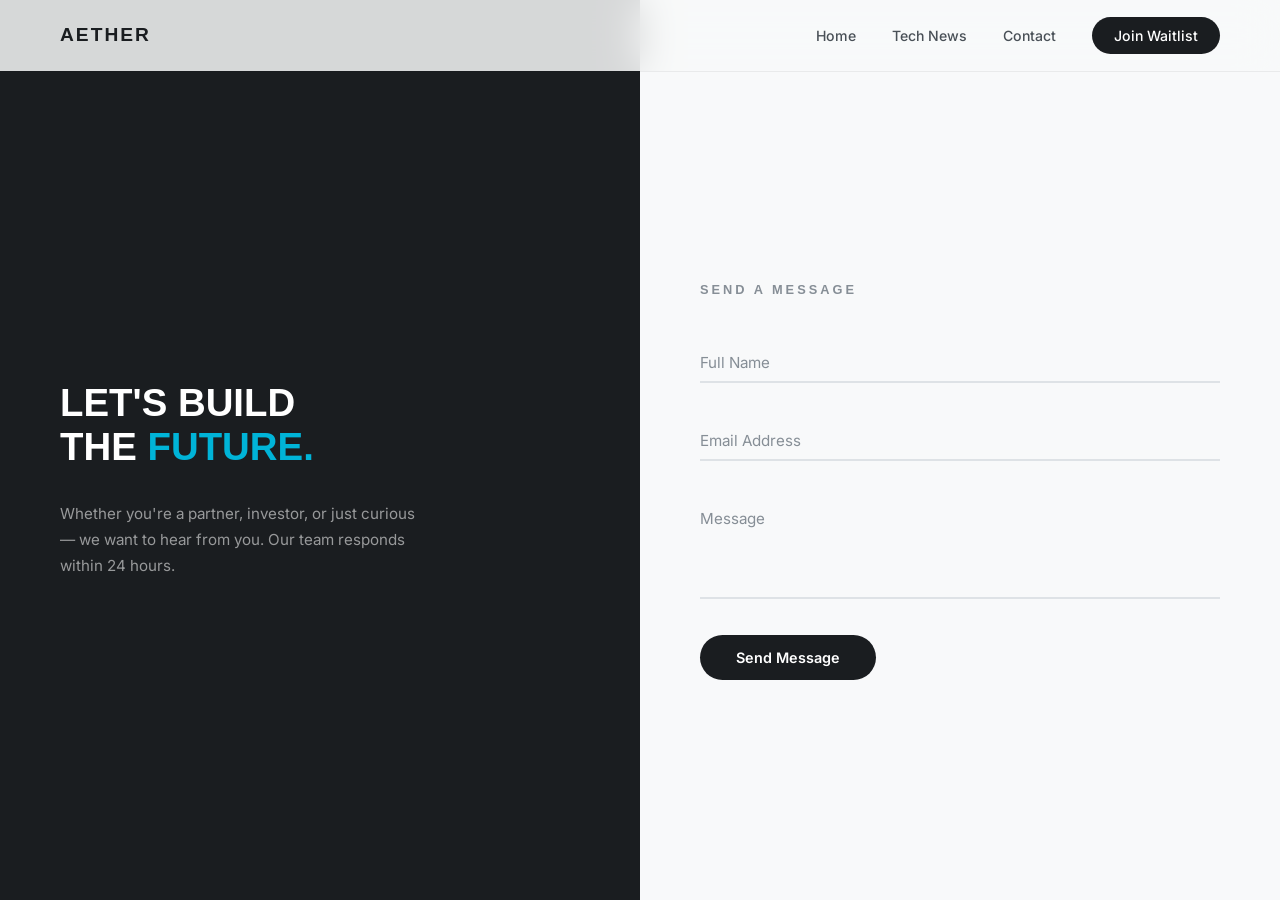
==== contact.html @ c91f283f "blub" ====
<html>
<head>
  <title>Contact</title>
  <link rel="stylesheet" href="design.css" />
  <link href="https://fonts.googleapis.com/css2?family=Syncopate:wght@400;700&family=Inter:wght@300;400;500;600&display=swap" rel="stylesheet" />
</head>
<body>

<nav class="navbar scrolled" id="navbar">
  <div class="nav-logo"><a href="index.html">Aether</a></div>
  <ul class="nav-links">
    <li><a href="index.html">Home</a></li>
    <li><a href="tech.html">Tech News</a></li>
    <li><a href="contact.html">Contact</a></li>
    <li><a href="waitlist.html" class="nav-cta">Join Waitlist</a></li>
  </ul>
  <button class="hamburger" onclick="document.getElementById('mob').classList.toggle('open')">&#9776;</button>
</nav>
<div class="mobile-menu" id="mob">
  <a href="index.html">Home</a>
  <a href="tech.html">Tech News</a>
  <a href="contact.html">Contact</a>
  <a href="waitlist.html">Join Waitlist</a>
</div>

<div class="contact-split">
  <div class="contact-left">
    <h1>Let's build<br />the <span>future.</span></h1>
    <p style="color:rgba(255,255,255,0.55); font-size:0.95rem; line-height:1.7; max-width:360px;">Whether you're a partner, investor, or just curious — we want to hear from you. Our team responds within 24 hours.</p>

  </div>

  <div class="contact-right">
    <h2>Send a message</h2>
    <form id="contactForm" onsubmit="submitContact(event)">
      <div class="field" id="f-name">
        <input type="text" id="c-name" placeholder=" " />
        <label for="c-name">Full Name</label>
        <span class="field-err">Name is required.</span>
      </div>
      <div class="field" id="f-email">
        <input type="text" id="c-email" placeholder=" " />
        <label for="c-email">Email Address</label>
        <span class="field-err">Enter a valid email address.</span>
      </div>
      <div class="field" id="f-msg">
        <textarea id="c-msg" placeholder=" " rows="4"></textarea>
        <label for="c-msg">Message</label>
        <span class="field-err">Message cannot be empty.</span>
      </div>
      <button type="submit" class="submit-btn">Send Message</button>
    </form>
  </div>
</div>

<script>
  function isEmail(v) { return /^[^\s@]+@[^\s@]+\.[^\s@]+$/.test(v.trim()); }

  function submitContact(e) {
    e.preventDefault();
    const name = document.getElementById('c-name').value.trim();
    const email = document.getElementById('c-email').value.trim();
    const msg = document.getElementById('c-msg').value.trim();
    let ok = true;

    document.getElementById('f-name').classList.toggle('error', !name);
    document.getElementById('f-email').classList.toggle('error', !isEmail(email));
    document.getElementById('f-msg').classList.toggle('error', !msg);

    if (!name) ok = false;
    if (!isEmail(email)) ok = false;
    if (!msg) ok = false;
    if (!ok) return;

    alert('Message received!\n\nName: ' + name + '\nEmail: ' + email + '\nMessage: ' + msg);
    document.getElementById('contactForm').reset();
  }
</script>
</body>
</html>
---- design.css ----
*, *::before, *::after { box-sizing: border-box; margin: 0; padding: 0; }

:root {
  --white: #F8F9FA;
  --grey: #E9ECEF;
  --slate: #1A1D20;
  --slate-mid: #495057;
  --slate-light: #868e96;
  --orange: #FF5A5F;
  --cyan: #00B4D8;
  --radius: 16px;
  --radius-sm: 10px;
}

html { scroll-behavior: smooth; }

body {
  font-family: 'Inter', sans-serif;
  background: var(--white);
  color: var(--slate);
  font-size: 16px;
  line-height: 1.6;
  overflow-x: hidden;
}

.navbar {
  position: fixed;
  top: 0; left: 0; right: 0;
  z-index: 100;
  display: flex;
  align-items: center;
  justify-content: space-between;
  padding: 20px 60px;
  transition: background 0.3s, backdrop-filter 0.3s, box-shadow 0.3s;
}

.navbar.scrolled {
  background: rgba(248, 249, 250, 0.85);
  backdrop-filter: blur(20px);
  box-shadow: 0 1px 0 rgba(0,0,0,0.06);
}

.nav-logo a {
  font-family: 'Syncopate', sans-serif;
  font-weight: 700;
  font-size: 1.2rem;
  text-decoration: none;
  color: var(--slate);
  letter-spacing: 2px;
  text-transform: uppercase;
}

.nav-links {
  list-style: none;
  display: flex;
  gap: 36px;
  align-items: center;
}

.nav-links a {
  text-decoration: none;
  color: var(--slate-mid);
  font-size: 0.88rem;
  font-weight: 500;
  transition: color 0.2s;
}

.nav-links a:hover { color: var(--slate); }

.nav-links .nav-cta {
  background: var(--slate);
  color: #fff;
  padding: 10px 22px;
  border-radius: 100px;
  font-weight: 500;
  transition: background 0.2s, transform 0.15s;
}

.nav-links .nav-cta:hover {
  background: var(--orange);
  transform: translateY(-1px);
}

.hamburger {
  display: none;
  background: none;
  border: none;
  color: var(--slate);
  font-size: 1.4rem;
  cursor: pointer;
}

.mobile-menu {
  display: none;
  flex-direction: column;
  position: fixed;
  top: 64px; left: 0; right: 0;
  background: var(--white);
  border-bottom: 1px solid var(--grey);
  z-index: 99;
  padding: 20px 24px;
  gap: 4px;
}

.mobile-menu.open { display: flex; }
.mobile-menu a {
  color: var(--slate-mid);
  text-decoration: none;
  font-size: 0.95rem;
  padding: 10px 0;
  border-bottom: 1px solid var(--grey);
}

.btn-primary {
  display: inline-block;
  background: var(--slate);
  color: #fff;
  border: none;
  padding: 14px 32px;
  border-radius: 100px;
  font-family: 'Inter', sans-serif;
  font-size: 0.9rem;
  font-weight: 600;
  cursor: pointer;
  text-decoration: none;
  transition: background 0.2s, transform 0.15s;
}

.btn-primary:hover {
  background: var(--orange);
  transform: translateY(-2px);
}

.btn-outline {
  display: inline-block;
  background: transparent;
  color: var(--slate);
  border: 1.5px solid var(--slate);
  padding: 13px 28px;
  border-radius: 100px;
  font-family: 'Inter', sans-serif;
  font-size: 0.9rem;
  font-weight: 500;
  cursor: pointer;
  text-decoration: none;
  transition: all 0.2s;
}

.btn-outline:hover {
  border-color: var(--cyan);
  color: var(--cyan);
}

.hero {
  min-height: 100vh;
  display: flex;
  align-items: center;
  padding: 120px 60px 80px;
  gap: 60px;
  background: var(--white);
}

.hero-left { flex: 1; max-width: 600px; }

.hero-tag {
  display: inline-block;
  background: var(--grey);
  color: var(--slate-mid);
  font-size: 0.75rem;
  font-weight: 600;
  letter-spacing: 2px;
  text-transform: uppercase;
  padding: 6px 14px;
  border-radius: 100px;
  margin-bottom: 28px;
}

.hero h1 {
  font-family: 'Syncopate', sans-serif;
  font-size: clamp(2.2rem, 4.5vw, 3.8rem);
  font-weight: 700;
  line-height: 1.1;
  letter-spacing: -1px;
  text-transform: uppercase;
  margin-bottom: 24px;
}

.hero h1 span { color: var(--orange); }

.hero p {
  color: var(--slate-mid);
  font-size: 1.05rem;
  line-height: 1.8;
  margin-bottom: 36px;
  max-width: 480px;
}

.hero-actions { display: flex; gap: 14px; flex-wrap: wrap; }

.hero-right {
  flex: 1;
  display: flex;
  justify-content: center;
  align-items: center;
}

.flight-grid {
  width: 100%;
  max-width: 480px;
  aspect-ratio: 1;
  position: relative;
}

.flight-grid canvas { width: 100%; height: 100%; }

.bento-section {
  padding: 80px 60px;
  background: var(--grey);
}

.bento-label {
  font-size: 0.72rem;
  font-weight: 700;
  letter-spacing: 3px;
  text-transform: uppercase;
  color: var(--slate-light);
  margin-bottom: 12px;
}

.bento-title {
  font-family: 'Syncopate', sans-serif;
  font-size: clamp(1.4rem, 2.5vw, 2rem);
  font-weight: 700;
  text-transform: uppercase;
  letter-spacing: -0.5px;
  margin-bottom: 40px;
}

.bento-grid {
  display: grid;
  grid-template-columns: repeat(3, 1fr);
  grid-template-rows: auto auto;
  gap: 16px;
}

.bento-card {
  background: var(--white);
  border-radius: var(--radius);
  padding: 32px 28px;
  opacity: 0;
  transform: translateY(24px);
  transition: opacity 0.5s ease, transform 0.5s ease, box-shadow 0.2s;
}

.bento-card.visible {
  opacity: 1;
  transform: translateY(0);
}

.bento-card:hover {
  box-shadow: 0 12px 40px rgba(0,0,0,0.08);
}

.bento-card.wide { grid-column: span 2; }
.bento-card.tall { grid-row: span 2; }

.bento-icon {
  width: 40px;
  height: 40px;
  border-radius: 10px;
  background: var(--grey);
  display: flex;
  align-items: center;
  justify-content: center;
  font-size: 1.1rem;
  margin-bottom: 20px;
}

.bento-card h3 {
  font-family: 'Syncopate', sans-serif;
  font-size: 0.85rem;
  font-weight: 700;
  text-transform: uppercase;
  letter-spacing: 0.5px;
  margin-bottom: 10px;
}

.bento-card p {
  color: var(--slate-mid);
  font-size: 0.9rem;
  line-height: 1.7;
}

.bento-card .stat-big {
  font-family: 'Syncopate', sans-serif;
  font-size: clamp(2.5rem, 5vw, 4rem);
  font-weight: 700;
  color: var(--orange);
  line-height: 1;
  margin-bottom: 8px;
}

.footer {
  padding: 36px 60px;
  border-top: 1px solid var(--grey);
  display: flex;
  align-items: center;
  justify-content: space-between;
  gap: 16px;
  flex-wrap: wrap;
  background: var(--white);
}

.footer-logo {
  font-family: 'Syncopate', sans-serif;
  font-weight: 700;
  font-size: 0.9rem;
  letter-spacing: 2px;
  text-transform: uppercase;
}

.footer-copy { color: var(--slate-light); font-size: 0.82rem; }

.footer-links { display: flex; gap: 20px; }
.footer-links a {
  color: var(--slate-light);
  text-decoration: none;
  font-size: 0.82rem;
  transition: color 0.2s;
}
.footer-links a:hover { color: var(--slate); }

.contact-split {
  min-height: 100vh;
  display: grid;
  grid-template-columns: 1fr 1fr;
}

.contact-left {
  background: var(--slate);
  color: #fff;
  padding: 120px 60px 60px;
  display: flex;
  flex-direction: column;
  justify-content: center;
}

.contact-left h1 {
  font-family: 'Syncopate', sans-serif;
  font-size: clamp(1.8rem, 3vw, 2.8rem);
  font-weight: 700;
  text-transform: uppercase;
  line-height: 1.15;
  margin-bottom: 32px;
}

.contact-left h1 span { color: var(--cyan); }

.contact-info { margin-top: 48px; display: flex; flex-direction: column; gap: 24px; }

.contact-info-item strong {
  display: block;
  font-size: 0.72rem;
  letter-spacing: 2px;
  text-transform: uppercase;
  color: rgba(255,255,255,0.4);
  margin-bottom: 4px;
}

.contact-info-item p {
  color: rgba(255,255,255,0.85);
  font-size: 0.95rem;
}

.contact-right {
  background: var(--white);
  padding: 120px 60px 60px;
  display: flex;
  flex-direction: column;
  justify-content: center;
}

.contact-right h2 {
  font-family: 'Syncopate', sans-serif;
  font-size: 0.8rem;
  font-weight: 700;
  text-transform: uppercase;
  letter-spacing: 3px;
  color: var(--slate-light);
  margin-bottom: 40px;
}

.field {
  position: relative;
  margin-bottom: 36px;
}

.field input,
.field textarea {
  width: 100%;
  background: transparent;
  border: none;
  border-bottom: 2px solid #dee2e6;
  padding: 10px 0;
  font-family: 'Inter', sans-serif;
  font-size: 1rem;
  color: var(--slate);
  outline: none;
  transition: border-color 0.3s;
  resize: none;
}

.field textarea { min-height: 80px; }

.field label {
  position: absolute;
  top: 10px;
  left: 0;
  font-size: 0.95rem;
  color: var(--slate-light);
  pointer-events: none;
  transition: all 0.25s ease;
}

.field input:focus,
.field textarea:focus { border-bottom-color: var(--cyan); }

.field input:focus ~ label,
.field input:not(:placeholder-shown) ~ label,
.field textarea:focus ~ label,
.field textarea:not(:placeholder-shown) ~ label {
  top: -16px;
  font-size: 0.72px;
  font-size: 0.72rem;
  color: var(--cyan);
  letter-spacing: 1px;
  text-transform: uppercase;
  font-weight: 600;
}

.field.error input,
.field.error textarea { border-bottom-color: var(--orange); }
.field.error label { color: var(--orange); }

.field-err {
  display: none;
  color: var(--orange);
  font-size: 0.75rem;
  margin-top: 4px;
  font-weight: 500;
}

.field.error .field-err { display: block; }

.submit-btn {
  background: var(--slate);
  color: #fff;
  border: none;
  padding: 14px 36px;
  border-radius: 100px;
  font-family: 'Inter', sans-serif;
  font-size: 0.9rem;
  font-weight: 600;
  cursor: pointer;
  transition: background 0.2s, transform 0.15s;
}

.submit-btn:hover {
  background: var(--cyan);
  transform: translateY(-1px);
}

.waitlist-page {
  min-height: 100vh;
  display: flex;
  align-items: center;
  justify-content: center;
  position: relative;
  overflow: hidden;
  background: url('https://images.unsplash.com/photo-1500534314209-a25ddb2bd429?w=1600&q=80') center/cover no-repeat;
}

.waitlist-overlay {
  position: absolute;
  inset: 0;
  background: rgba(248, 249, 250, 0.82);
  backdrop-filter: blur(12px);
}

.waitlist-card {
  position: relative;
  z-index: 2;
  background: rgba(255,255,255,0.9);
  backdrop-filter: blur(20px);
  border-radius: 24px;
  padding: 52px 48px;
  width: 100%;
  max-width: 460px;
  box-shadow: 0 24px 80px rgba(0,0,0,0.12);
  margin: 100px 24px 24px;
}

.waitlist-card h1 {
  font-family: 'Syncopate', sans-serif;
  font-size: 1.5rem;
  font-weight: 700;
  text-transform: uppercase;
  letter-spacing: -0.5px;
  margin-bottom: 8px;
}

.waitlist-card p {
  color: var(--slate-mid);
  font-size: 0.9rem;
  margin-bottom: 36px;
  line-height: 1.6;
}

.w-field {
  position: relative;
  margin-bottom: 28px;
}

.w-field input {
  width: 100%;
  background: var(--white);
  border: 1.5px solid var(--grey);
  border-radius: var(--radius-sm);
  padding: 14px 16px;
  font-family: 'Inter', sans-serif;
  font-size: 0.95rem;
  color: var(--slate);
  outline: none;
  transition: border-color 0.2s;
}

.w-field input:focus { border-color: var(--cyan); }
.w-field input.err { border-color: var(--orange); }

.w-err {
  display: none;
  color: var(--orange);
  font-size: 0.75rem;
  margin-top: 5px;
  font-weight: 500;
}

.w-err.show { display: block; }

.radio-q {
  font-size: 0.85rem;
  font-weight: 600;
  color: var(--slate);
  margin-bottom: 12px;
}

.radio-row {
  display: flex;
  gap: 12px;
  margin-bottom: 28px;
}

.radio-pill {
  display: flex;
  align-items: center;
  gap: 8px;
  cursor: pointer;
  background: var(--white);
  border: 1.5px solid var(--grey);
  border-radius: 100px;
  padding: 8px 18px;
  font-size: 0.88rem;
  font-weight: 500;
  transition: all 0.2s;
}

.radio-pill input { display: none; }

.radio-pill:has(input:checked) {
  border-color: var(--cyan);
  color: var(--cyan);
  background: rgba(0, 180, 216, 0.06);
}

.w-submit {
  width: 100%;
  background: var(--slate);
  color: #fff;
  border: none;
  padding: 15px;
  border-radius: var(--radius-sm);
  font-family: 'Inter', sans-serif;
  font-size: 0.95rem;
  font-weight: 600;
  cursor: pointer;
  transition: background 0.2s;
  display: flex;
  align-items: center;
  justify-content: center;
  gap: 10px;
  min-height: 52px;
}

.w-submit:hover { background: var(--orange); }

.w-spinner {
  width: 18px;
  height: 18px;
  border: 2px solid rgba(255,255,255,0.4);
  border-top-color: #fff;
  border-radius: 50%;
  animation: spin 0.7s linear infinite;
  display: none;
}

@keyframes spin { to { transform: rotate(360deg); } }

.tech-header {
  padding: 120px 60px 40px;
  background: var(--white);
}

.tech-header h1 {
  font-family: 'Syncopate', sans-serif;
  font-size: clamp(1.6rem, 3vw, 2.4rem);
  font-weight: 700;
  text-transform: uppercase;
  letter-spacing: -0.5px;
  margin-bottom: 8px;
}

.tech-header h1 span { color: var(--cyan); }

.tech-header p { color: var(--slate-mid); font-size: 0.95rem; }

.tech-section {
  padding: 32px 60px 80px;
  background: var(--grey);
}

.tech-filters {
  display: flex;
  gap: 10px;
  margin-bottom: 32px;
}

.filter-btn {
  background: var(--white);
  border: 1.5px solid transparent;
  color: var(--slate-mid);
  padding: 8px 20px;
  border-radius: 100px;
  font-family: 'Inter', sans-serif;
  font-size: 0.85rem;
  font-weight: 500;
  cursor: pointer;
  transition: all 0.2s;
}

.filter-btn:hover { border-color: var(--cyan); color: var(--cyan); }
.filter-btn.active { background: var(--slate); color: #fff; border-color: var(--slate); }

.news-grid {
  display: grid;
  grid-template-columns: repeat(3, 1fr);
  gap: 16px;
}

.skeleton-card {
  background: var(--white);
  border-radius: var(--radius);
  padding: 24px;
  display: flex;
  flex-direction: column;
  gap: 12px;
}

.skel {
  background: linear-gradient(90deg, #e9ecef 25%, #f1f3f5 50%, #e9ecef 75%);
  background-size: 200% 100%;
  border-radius: 6px;
  animation: skel-shimmer 1.4s ease infinite;
}

.skel-short { height: 10px; width: 40%; }
.skel-med { height: 10px; width: 70%; }
.skel-title { height: 14px; width: 95%; }
.skel-title2 { height: 14px; width: 75%; }
.skel-meta { height: 9px; width: 55%; }

@keyframes skel-shimmer {
  0% { background-position: 200% 0; }
  100% { background-position: -200% 0; }
}

.news-card {
  background: var(--white);
  border-radius: var(--radius);
  padding: 24px;
  display: flex;
  flex-direction: column;
  gap: 10px;
  transition: transform 0.22s ease, box-shadow 0.22s ease;
  animation: fadeUp 0.4s ease both;
}

.news-card:hover {
  transform: translateY(-5px);
  box-shadow: 0 16px 48px rgba(0,0,0,0.09);
}

@keyframes fadeUp {
  from { opacity: 0; transform: translateY(16px); }
  to { opacity: 1; transform: translateY(0); }
}

.news-source {
  font-size: 0.72rem;
  font-weight: 700;
  letter-spacing: 1.5px;
  text-transform: uppercase;
  color: var(--cyan);
}

.news-card h3 {
  font-size: 0.95rem;
  font-weight: 600;
  line-height: 1.5;
  color: var(--slate);
}

.news-card h3 a {
  text-decoration: none;
  color: inherit;
  transition: color 0.2s;
}

.news-card h3 a:hover { color: var(--orange); }

.news-meta {
  display: flex;
  gap: 14px;
  font-size: 0.76rem;
  color: var(--slate-light);
  margin-top: auto;
}

@media (max-width: 1024px) {
  .bento-grid { grid-template-columns: repeat(2, 1fr); }
  .bento-card.wide { grid-column: span 2; }
  .news-grid { grid-template-columns: repeat(2, 1fr); }
}

@media (max-width: 768px) {
  .navbar { padding: 18px 24px; }
  .nav-links { display: none; }
  .hamburger { display: block; }

  .hero { flex-direction: column; padding: 100px 24px 60px; gap: 40px; }
  .hero-right { display: none; }

  .bento-section { padding: 60px 24px; }
  .bento-grid { grid-template-columns: 1fr; }
  .bento-card.wide { grid-column: span 1; }

  .footer { flex-direction: column; align-items: flex-start; padding: 28px 24px; }

  .contact-split { grid-template-columns: 1fr; }
  .contact-left { padding: 100px 24px 48px; }
  .contact-right { padding: 40px 24px 60px; }

  .waitlist-card { padding: 36px 24px; }

  .tech-header { padding: 100px 24px 32px; }
  .tech-section { padding: 24px 24px 60px; }
  .news-grid { grid-template-columns: 1fr; }
}
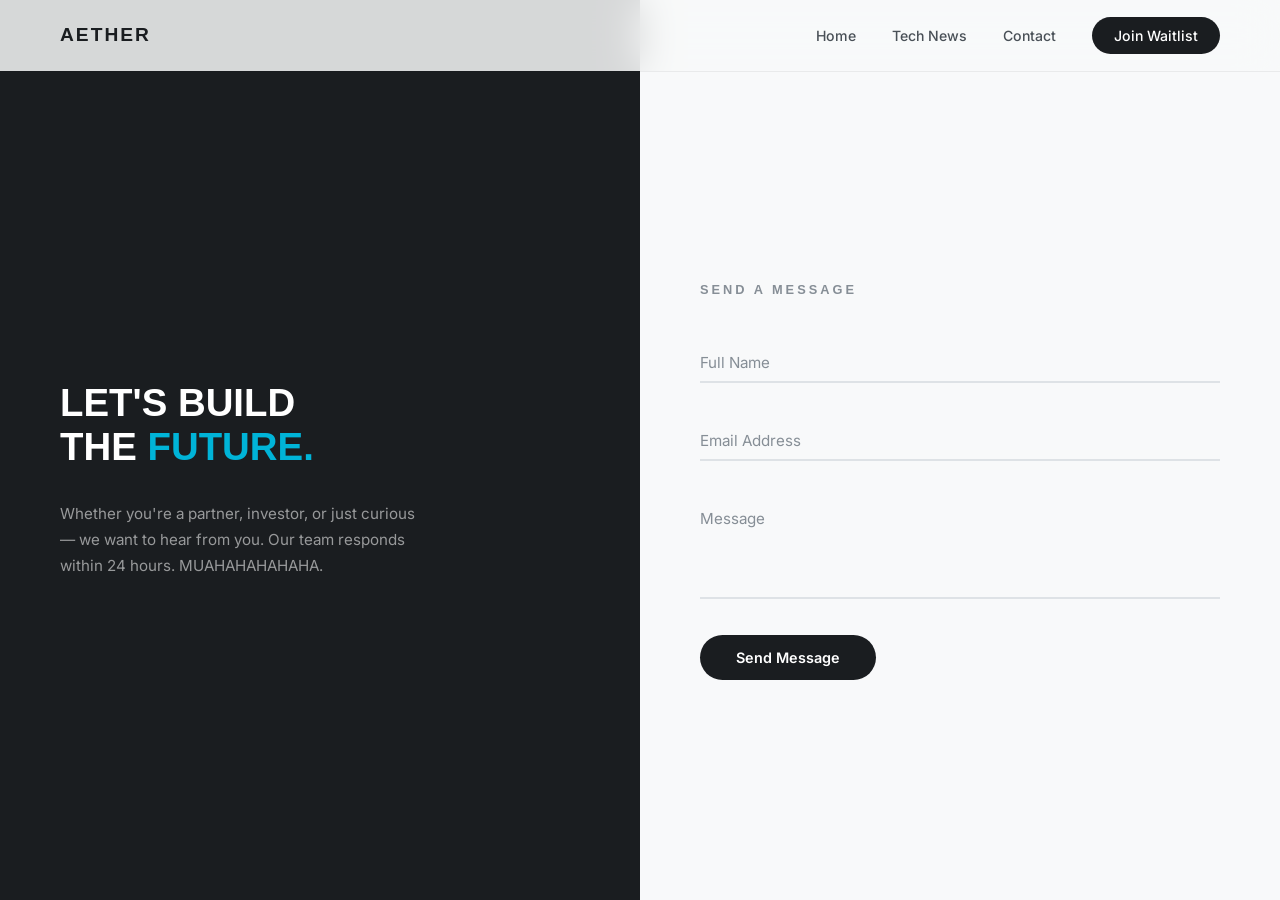
==== commit 0037edb6: "finale" ====
--- a/contact.html
+++ b/contact.html
@@ -7,9 +7,9 @@
 <body>
 
 <nav class="navbar scrolled" id="navbar">
-  <div class="nav-logo"><a href="index.html">Aether</a></div>
+  <div class="nav-logo"><a href="home.html">Aether</a></div>
   <ul class="nav-links">
-    <li><a href="index.html">Home</a></li>
+    <li><a href="home.html">Home</a></li>
     <li><a href="tech.html">Tech News</a></li>
     <li><a href="contact.html">Contact</a></li>
     <li><a href="waitlist.html" class="nav-cta">Join Waitlist</a></li>
@@ -17,7 +17,7 @@
   <button class="hamburger" onclick="document.getElementById('mob').classList.toggle('open')">&#9776;</button>
 </nav>
 <div class="mobile-menu" id="mob">
-  <a href="index.html">Home</a>
+  <a href="home.html">Home</a>
   <a href="tech.html">Tech News</a>
   <a href="contact.html">Contact</a>
   <a href="waitlist.html">Join Waitlist</a>
@@ -26,7 +26,7 @@
 <div class="contact-split">
   <div class="contact-left">
     <h1>Let's build<br />the <span>future.</span></h1>
-    <p style="color:rgba(255,255,255,0.55); font-size:0.95rem; line-height:1.7; max-width:360px;">Whether you're a partner, investor, or just curious — we want to hear from you. Our team responds within 24 hours.</p>
+    <p style="color:rgba(255,255,255,0.55); font-size:0.95rem; line-height:1.7; max-width:360px;">Whether you're a partner, investor, or just curious — we want to hear from you. Our team responds within 24 hours. MUAHAHAHAHAHA.</p>
 
   </div>
 
@@ -34,43 +34,29 @@
     <h2>Send a message</h2>
     <form id="contactForm" onsubmit="submitContact(event)">
       <div class="field" id="f-name">
-        <input type="text" id="c-name" placeholder=" " />
+        <input type="text" id="c-name" placeholder=" " required />
         <label for="c-name">Full Name</label>
-        <span class="field-err">Name is required.</span>
       </div>
       <div class="field" id="f-email">
-        <input type="text" id="c-email" placeholder=" " />
+        <input type="email" id="c-email" placeholder=" " required />
         <label for="c-email">Email Address</label>
-        <span class="field-err">Enter a valid email address.</span>
       </div>
       <div class="field" id="f-msg">
-        <textarea id="c-msg" placeholder=" " rows="4"></textarea>
+        <textarea id="c-msg" placeholder=" " rows="4" required></textarea>
         <label for="c-msg">Message</label>
-        <span class="field-err">Message cannot be empty.</span>
       </div>
       <button type="submit" class="submit-btn">Send Message</button>
     </form>
   </div>
+
 </div>
 
 <script>
-  function isEmail(v) { return /^[^\s@]+@[^\s@]+\.[^\s@]+$/.test(v.trim()); }
-
-  function submitContact(e) {
-    e.preventDefault();
+ function submitContact(e) {
+    e.preventDefault(); 
     const name = document.getElementById('c-name').value.trim();
     const email = document.getElementById('c-email').value.trim();
     const msg = document.getElementById('c-msg').value.trim();
-    let ok = true;
-
-    document.getElementById('f-name').classList.toggle('error', !name);
-    document.getElementById('f-email').classList.toggle('error', !isEmail(email));
-    document.getElementById('f-msg').classList.toggle('error', !msg);
-
-    if (!name) ok = false;
-    if (!isEmail(email)) ok = false;
-    if (!msg) ok = false;
-    if (!ok) return;
 
     alert('Message received!\n\nName: ' + name + '\nEmail: ' + email + '\nMessage: ' + msg);
     document.getElementById('contactForm').reset();
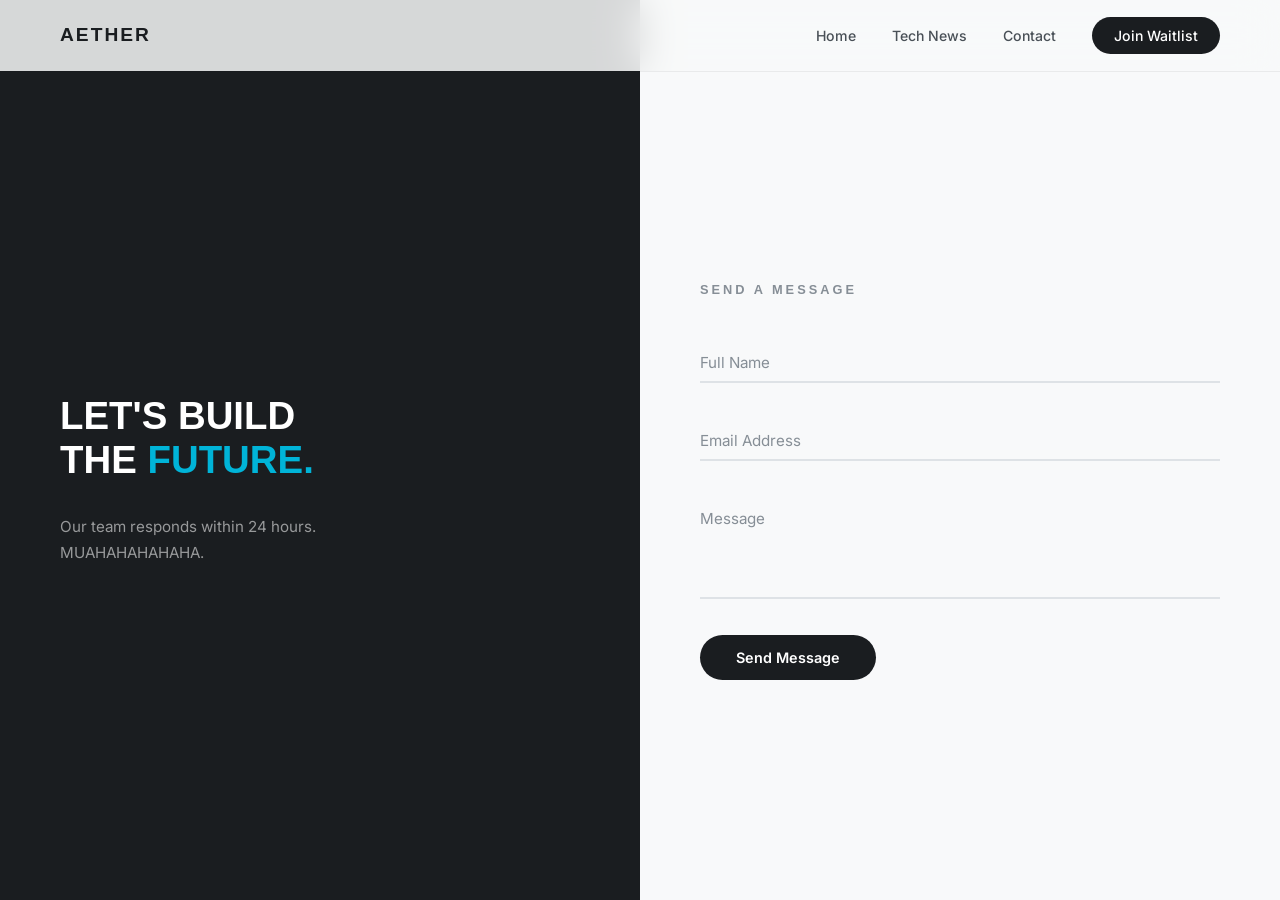
==== commit d65ddfe7: "finale" ====
--- a/contact.html
+++ b/contact.html
@@ -7,9 +7,9 @@
 <body>
 
 <nav class="navbar scrolled" id="navbar">
-  <div class="nav-logo"><a href="home.html">Aether</a></div>
+  <div class="nav-logo"><a href="index.html">Aether</a></div>
   <ul class="nav-links">
-    <li><a href="home.html">Home</a></li>
+    <li><a href="index.html">Home</a></li>
     <li><a href="tech.html">Tech News</a></li>
     <li><a href="contact.html">Contact</a></li>
     <li><a href="waitlist.html" class="nav-cta">Join Waitlist</a></li>
@@ -17,7 +17,7 @@
   <button class="hamburger" onclick="document.getElementById('mob').classList.toggle('open')">&#9776;</button>
 </nav>
 <div class="mobile-menu" id="mob">
-  <a href="home.html">Home</a>
+  <a href="index.html">Home</a>
   <a href="tech.html">Tech News</a>
   <a href="contact.html">Contact</a>
   <a href="waitlist.html">Join Waitlist</a>
@@ -26,7 +26,7 @@
 <div class="contact-split">
   <div class="contact-left">
     <h1>Let's build<br />the <span>future.</span></h1>
-    <p style="color:rgba(255,255,255,0.55); font-size:0.95rem; line-height:1.7; max-width:360px;">Whether you're a partner, investor, or just curious — we want to hear from you. Our team responds within 24 hours. MUAHAHAHAHAHA.</p>
+    <p style="color:rgba(255,255,255,0.55); font-size:0.95rem; line-height:1.7; max-width:360px;">Our team responds within 24 hours. <br> MUAHAHAHAHAHA. </br> </p>
 
   </div>
 
